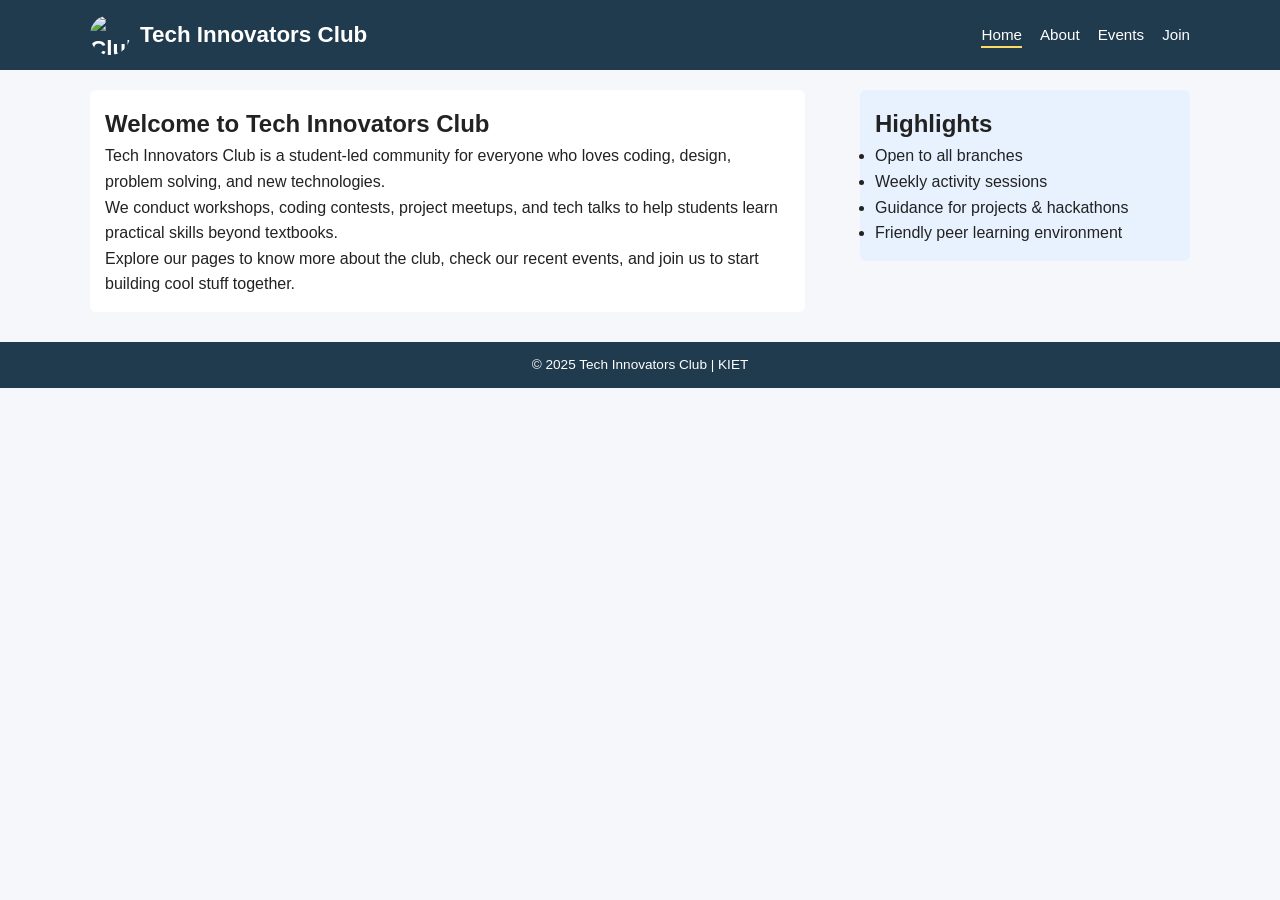
==== index.html @ 5d29fa5c "Add files via upload" ====
<!-- index.html - Home Page -->

<!DOCTYPE html>
<html lang="en">
<head>
    <meta charset="UTF-8">
    <title>College Club | Home</title>
    <link rel="stylesheet" href="style.css">
</head>
<body>

    <!-- Common Header + Navigation -->
    <header>
        <div class="container navbar">
            <div class="logo">
    <img src="/College_Club_Website/images/7528.jpg_wh1200.jpg" alt="Club Logo">
    Tech Innovators Club
</div>

            <nav>
                <ul>
                    <li><a href="index.html" class="active">Home</a></li>
                    <li><a href="about.html">About</a></li>
                    <li><a href="events.html">Events</a></li>
                    <li><a href="join.html">Join</a></li>
                </ul>
            </nav>
        </div>
    </header>

    <!-- Main content using FLOAT layout -->
    <main class="container home-main">
        <!-- Left main section -->
        <section class="home-content">
            <h1>Welcome to Tech Innovators Club</h1>
            <p>
                Tech Innovators Club is a student-led community for everyone who loves
                coding, design, problem solving, and new technologies.
            </p>
            <p>
                We conduct workshops, coding contests, project meetups, and tech talks
                to help students learn practical skills beyond textbooks.
            </p>
            <p>
                Explore our pages to know more about the club, check our recent events,
                and join us to start building cool stuff together.
            </p>
        </section>

        <!-- Right sidebar -->
        <aside class="home-sidebar">
            <h2>Highlights</h2>
            <ul>
                <li>Open to all branches</li>
                <li>Weekly activity sessions</li>
                <li>Guidance for projects & hackathons</li>
                <li>Friendly peer learning environment</li>
            </ul>
        </aside>
    </main>

    <footer>
        <p>&copy; 2025 Tech Innovators Club | KIET</p>
    </footer>

</body>
</html>
---- style.css ----
/* ======================
   Global Styles
   ====================== */

* {
    margin: 0;
    padding: 0;
    box-sizing: border-box;
}

body {
    font-family: Arial, Helvetica, sans-serif;
    line-height: 1.6;
    background-color: #f5f7fb;
    color: #222;
}

.container {
    width: 90%;
    max-width: 1100px;
    margin: 0 auto;
}

/* ======================
   Header + Navigation
   (Common on all pages)
   ====================== */
/* Logo with image */
.logo {
    display: flex;
    align-items: center;
    font-weight: bold;
    font-size: 1.4rem;
    gap: 10px;
}

.logo img {
    width: 40px;          /* size of image */
    height: 40px;
    border-radius: 50%;   /* makes it circular (optional) */
    object-fit: cover;    /* keeps image neat */
}

header {
    background-color: #1f3b4d;
    color: #fff;
    padding: 15px 0;
    margin-bottom: 20px;
}

.navbar {
    display: flex;
    align-items: center;
    justify-content: space-between;
}

.logo {
    font-weight: bold;
    font-size: 1.4rem;
}

/* navigation links */
nav ul {
    list-style: none;
    display: flex;
    gap: 18px;
}

nav ul li a {
    text-decoration: none;
    color: #fff;
    font-size: 0.95rem;
    padding-bottom: 3px;
    border-bottom: 2px solid transparent;
}

nav ul li a:hover,
nav ul li a.active {
    border-bottom: 2px solid #ffd966;
}

/* ======================
   Home Page Layout
   Using FLOAT
   ====================== */

.home-main {
    overflow: auto; /* clearfix for floats */
    margin-bottom: 30px;
}

/* Left content */
.home-content {
    float: left;                /* FLOAT USED HERE */
    width: 65%;
    padding: 15px;
    background-color: #ffffff;
    border-radius: 6px;
}

/* Right sidebar */
.home-sidebar {
    float: right;               /* FLOAT USED HERE */
    width: 30%;
    padding: 15px;
    background-color: #e8f2ff;
    border-radius: 6px;
}

/* ======================
   About Page
   ====================== */

.about-section {
    background-color: #ffffff;
    padding: 20px;
    border-radius: 6px;
    margin-bottom: 30px;
}

.about-section img {
    margin-top: 15px;
    width: 100%;
    max-height: 320px;
    object-fit: cover;
    border-radius: 10px;
}


/* ======================
   Events Page
   Using FLEXBOX
   ====================== */

/* ======================
   Events Page - Flexbox
   ====================== */

.events-section {
    margin-bottom: 30px;
    text-align: center;
}

.events-container {
    display: flex;
    flex-wrap: wrap;
    gap: 22px;
    justify-content: center;
    margin-top: 20px;
}

/* Creative colored event cards */
.event-card {
    flex: 1 1 250px;
    max-width: 300px;
    padding: 18px;
    border-radius: 14px;
    color: #fff;
    box-shadow: 0 8px 18px rgba(0,0,0,0.12);
    transition: transform 0.2s ease;
}

.event-card:hover {
    transform: translateY(-6px);
}

/* Different colors */
.event-card:nth-child(1) {
    background: linear-gradient(135deg, #ff9a9e, #f56ca3);
}

.event-card:nth-child(2) {
    background: linear-gradient(135deg, #84fab0, #8fd3f4);
}

.event-card:nth-child(3) {
    background: linear-gradient(135deg, #a18cd1, #fbc2eb);
}

.event-card:nth-child(4) {
    background: linear-gradient(135deg, #f6d365, #fda085);
}

.event-card h2 {
    margin-bottom: 6px;
}


/* ======================
   Join Form Page
   ====================== */

.form-section {
    background-color: #ffffff;
    padding: 20px;
    border-radius: 6px;
    max-width: 500px;
    margin-bottom: 30px;
}

.form-group {
    margin-bottom: 12px;
}

.form-group label {
    display: block;
    margin-bottom: 4px;
    font-weight: bold;
}

.form-group input,
.form-group select {
    width: 100%;
    padding: 8px;
    border-radius: 4px;
    border: 1px solid #aaa;
}

/* Submit button */
.btn-submit {
    background-color: #1f3b4d;
    color: #fff;
    border: none;
    padding: 9px 16px;
    border-radius: 4px;
    cursor: pointer;
}

.btn-submit:hover {
    opacity: 0.9;
}

/* ======================
   Footer
   ====================== */

footer {
    text-align: center;
    padding: 12px 0;
    background-color: #1f3b4d;
    color: #fff;
    font-size: 0.85rem;
    margin-top: 30px;
}
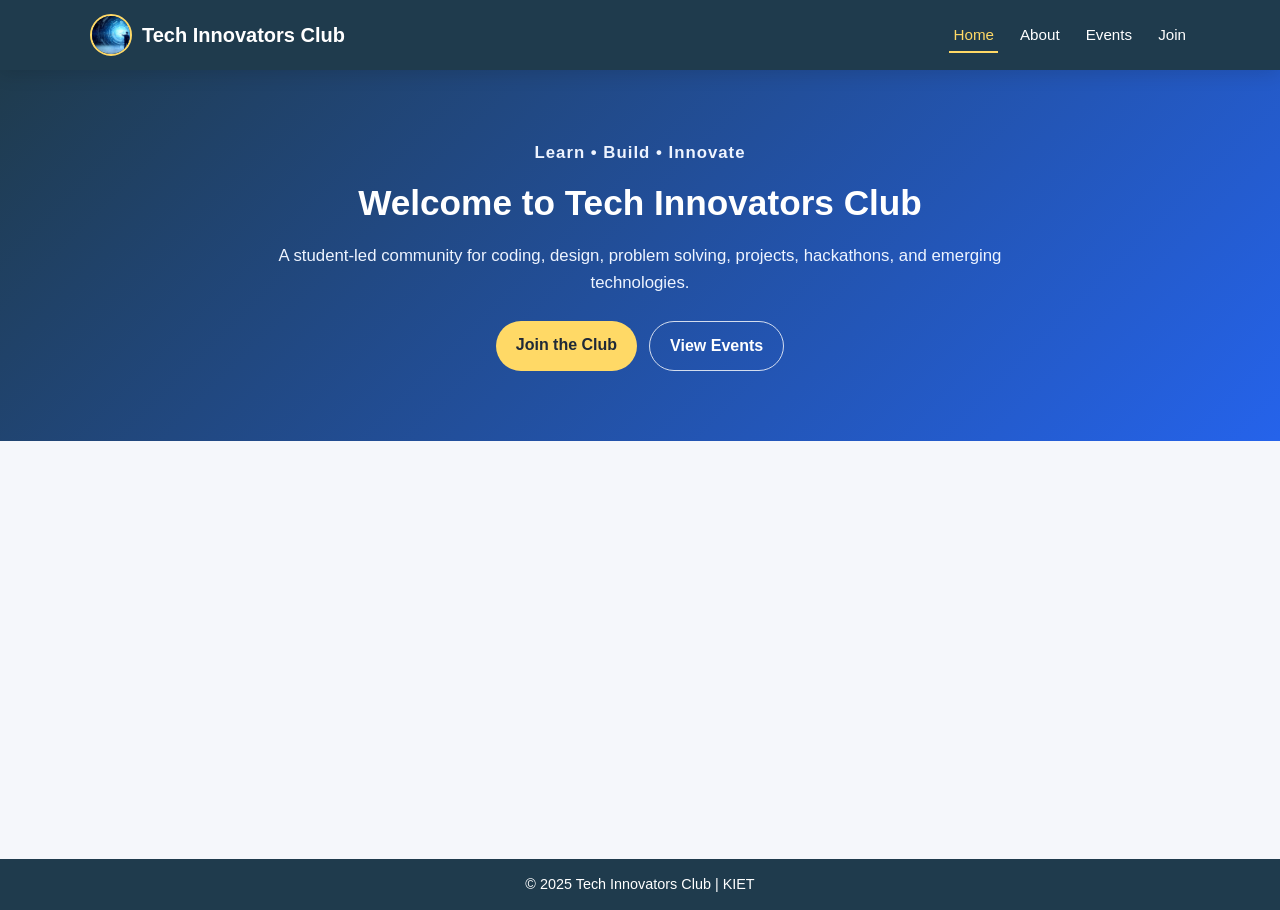
==== commit 773716b3: "Revamp index.html for improved layout and responsiveness Updated the layout and content of the home " ====
--- a/index.html
+++ b/index.html
@@ -1,23 +1,22 @@
-<!-- index.html - Home Page -->
-
 <!DOCTYPE html>
 <html lang="en">
 <head>
     <meta charset="UTF-8">
-    <title>College Club | Home</title>
+    <meta name="viewport" content="width=device-width, initial-scale=1.0">
+    <title>Tech Innovators Club | Home</title>
     <link rel="stylesheet" href="style.css">
 </head>
 <body>
-
-    <!-- Common Header + Navigation -->
     <header>
         <div class="container navbar">
-            <div class="logo">
-    <img src="/College_Club_Website/images/7528.jpg_wh1200.jpg" alt="Club Logo">
-    Tech Innovators Club
-</div>
+            <a href="index.html" class="logo" aria-label="Tech Innovators Club Home">
+                <img src="7528.jpg_wh1200.jpg" alt="Tech Innovators Club Logo">
+                <span>Tech Innovators Club</span>
+            </a>
 
-            <nav>
+            <button class="menu-toggle" aria-label="Open navigation menu" aria-expanded="false">☰</button>
+
+            <nav class="nav-menu">
                 <ul>
                     <li><a href="index.html" class="active">Home</a></li>
                     <li><a href="about.html">About</a></li>
@@ -28,40 +27,67 @@
         </div>
     </header>
 
-    <!-- Main content using FLOAT layout -->
-    <main class="container home-main">
-        <!-- Left main section -->
-        <section class="home-content">
-            <h1>Welcome to Tech Innovators Club</h1>
-            <p>
-                Tech Innovators Club is a student-led community for everyone who loves
-                coding, design, problem solving, and new technologies.
-            </p>
-            <p>
-                We conduct workshops, coding contests, project meetups, and tech talks
-                to help students learn practical skills beyond textbooks.
-            </p>
-            <p>
-                Explore our pages to know more about the club, check our recent events,
-                and join us to start building cool stuff together.
-            </p>
+    <main>
+        <section class="hero">
+            <div class="container hero-content">
+                <p class="eyebrow">Learn • Build • Innovate</p>
+                <h1>Welcome to Tech Innovators Club</h1>
+                <p>
+                    A student-led community for coding, design, problem solving, projects,
+                    hackathons, and emerging technologies.
+                </p>
+                <div class="hero-actions">
+                    <a href="join.html" class="btn primary-btn">Join the Club</a>
+                    <a href="events.html" class="btn secondary-btn">View Events</a>
+                </div>
+            </div>
         </section>
 
-        <!-- Right sidebar -->
-        <aside class="home-sidebar">
-            <h2>Highlights</h2>
-            <ul>
-                <li>Open to all branches</li>
-                <li>Weekly activity sessions</li>
-                <li>Guidance for projects & hackathons</li>
-                <li>Friendly peer learning environment</li>
-            </ul>
-        </aside>
+        <section class="container home-main">
+            <div class="home-content card reveal">
+                <h2>What We Do</h2>
+                <p>
+                    We conduct workshops, coding contests, project meetups, and tech talks
+                    to help students learn practical skills beyond textbooks.
+                </p>
+                <p>
+                    Whether you are a beginner or already experienced, our club gives you
+                    a friendly space to learn, collaborate, and build cool projects.
+                </p>
+            </div>
+
+            <aside class="home-sidebar card reveal">
+                <h2>Highlights</h2>
+                <ul>
+                    <li>Open to all branches</li>
+                    <li>Weekly activity sessions</li>
+                    <li>Project and hackathon guidance</li>
+                    <li>Peer learning environment</li>
+                </ul>
+            </aside>
+        </section>
+
+        <section class="container stats-section reveal">
+            <div class="stat-card">
+                <strong>50+</strong>
+                <span>Active Members</span>
+            </div>
+            <div class="stat-card">
+                <strong>10+</strong>
+                <span>Events Conducted</span>
+            </div>
+            <div class="stat-card">
+                <strong>5+</strong>
+                <span>Project Teams</span>
+            </div>
+        </section>
     </main>
 
     <footer>
         <p>&copy; 2025 Tech Innovators Club | KIET</p>
     </footer>
 
+    <button id="backToTop" class="back-to-top" aria-label="Back to top">↑</button>
+    <script src="script.js"></script>
 </body>
 </html>
--- a/style.css
+++ b/style.css
@@ -1,18 +1,29 @@
-/* ======================
-   Global Styles
-   ====================== */
-
 * {
     margin: 0;
     padding: 0;
     box-sizing: border-box;
 }
 
+:root {
+    --primary: #1f3b4d;
+    --secondary: #ffd966;
+    --accent: #2563eb;
+    --bg: #f5f7fb;
+    --text: #222;
+    --muted: #5f6b7a;
+    --white: #ffffff;
+    --shadow: 0 12px 30px rgba(31, 59, 77, 0.12);
+}
+
+html {
+    scroll-behavior: smooth;
+}
+
 body {
     font-family: Arial, Helvetica, sans-serif;
     line-height: 1.6;
-    background-color: #f5f7fb;
-    color: #222;
+    background: var(--bg);
+    color: var(--text);
 }
 
 .container {
@@ -21,124 +32,247 @@
     margin: 0 auto;
 }
 
-/* ======================
-   Header + Navigation
-   (Common on all pages)
-   ====================== */
-/* Logo with image */
-.logo {
-    display: flex;
-    align-items: center;
-    font-weight: bold;
-    font-size: 1.4rem;
-    gap: 10px;
-}
-
-.logo img {
-    width: 40px;          /* size of image */
-    height: 40px;
-    border-radius: 50%;   /* makes it circular (optional) */
-    object-fit: cover;    /* keeps image neat */
-}
-
 header {
-    background-color: #1f3b4d;
-    color: #fff;
-    padding: 15px 0;
-    margin-bottom: 20px;
+    background: var(--primary);
+    color: var(--white);
+    padding: 14px 0;
+    position: sticky;
+    top: 0;
+    z-index: 1000;
+    box-shadow: 0 4px 18px rgba(0, 0, 0, 0.12);
 }
 
 .navbar {
     display: flex;
     align-items: center;
     justify-content: space-between;
+    gap: 20px;
 }
 
 .logo {
-    font-weight: bold;
-    font-size: 1.4rem;
-}
-
-/* navigation links */
+    display: flex;
+    align-items: center;
+    gap: 10px;
+    color: var(--white);
+    text-decoration: none;
+    font-weight: bold;
+    font-size: 1.25rem;
+}
+
+.logo img {
+    width: 42px;
+    height: 42px;
+    border-radius: 50%;
+    object-fit: cover;
+    border: 2px solid var(--secondary);
+}
+
 nav ul {
     list-style: none;
     display: flex;
     gap: 18px;
 }
 
-nav ul li a {
+nav a {
     text-decoration: none;
-    color: #fff;
+    color: var(--white);
     font-size: 0.95rem;
-    padding-bottom: 3px;
+    padding: 8px 4px;
     border-bottom: 2px solid transparent;
-}
-
-nav ul li a:hover,
-nav ul li a.active {
-    border-bottom: 2px solid #ffd966;
-}
-
-/* ======================
-   Home Page Layout
-   Using FLOAT
-   ====================== */
+    transition: 0.2s ease;
+}
+
+nav a:hover,
+nav a.active {
+    color: var(--secondary);
+    border-bottom-color: var(--secondary);
+}
+
+.menu-toggle {
+    display: none;
+    background: transparent;
+    color: var(--white);
+    border: 1px solid rgba(255, 255, 255, 0.4);
+    font-size: 1.4rem;
+    padding: 4px 10px;
+    border-radius: 8px;
+    cursor: pointer;
+}
+
+.hero {
+    background: linear-gradient(135deg, #1f3b4d, #2563eb);
+    color: var(--white);
+    padding: 70px 0;
+    margin-bottom: 30px;
+}
+
+.hero-content {
+    max-width: 750px;
+    text-align: center;
+}
+
+.eyebrow {
+    color: var(--secondary);
+    font-weight: bold;
+    letter-spacing: 1px;
+    margin-bottom: 8px;
+}
+
+.hero h1,
+.about-section h1,
+.events-section h1,
+.form-section h1 {
+    font-size: 2.2rem;
+    margin-bottom: 12px;
+    color: inherit;
+}
+
+.hero p {
+    font-size: 1.05rem;
+    color: #eef4ff;
+}
+
+.hero-actions {
+    margin-top: 24px;
+    display: flex;
+    justify-content: center;
+    gap: 12px;
+    flex-wrap: wrap;
+}
+
+.btn,
+.btn-submit {
+    display: inline-block;
+    text-decoration: none;
+    border: none;
+    border-radius: 999px;
+    padding: 11px 20px;
+    font-weight: bold;
+    cursor: pointer;
+    transition: transform 0.2s ease, box-shadow 0.2s ease;
+}
+
+.btn:hover,
+.btn-submit:hover {
+    transform: translateY(-2px);
+    box-shadow: var(--shadow);
+}
+
+.primary-btn,
+.btn-submit {
+    background: var(--secondary);
+    color: #1f2937;
+}
+
+.secondary-btn {
+    background: transparent;
+    color: var(--white);
+    border: 1px solid rgba(255, 255, 255, 0.8);
+}
+
+.card {
+    background: var(--white);
+    border-radius: 16px;
+    padding: 24px;
+    box-shadow: var(--shadow);
+}
 
 .home-main {
-    overflow: auto; /* clearfix for floats */
+    display: grid;
+    grid-template-columns: 2fr 1fr;
+    gap: 24px;
     margin-bottom: 30px;
 }
 
-/* Left content */
-.home-content {
-    float: left;                /* FLOAT USED HERE */
-    width: 65%;
-    padding: 15px;
-    background-color: #ffffff;
-    border-radius: 6px;
-}
-
-/* Right sidebar */
+.home-content h2,
+.home-sidebar h2,
+.mission-card h2 {
+    color: var(--primary);
+    margin-bottom: 10px;
+}
+
 .home-sidebar {
-    float: right;               /* FLOAT USED HERE */
-    width: 30%;
-    padding: 15px;
-    background-color: #e8f2ff;
-    border-radius: 6px;
-}
-
-/* ======================
-   About Page
-   ====================== */
+    background: #e8f2ff;
+}
+
+.home-sidebar ul {
+    padding-left: 18px;
+}
+
+.stats-section {
+    display: grid;
+    grid-template-columns: repeat(3, 1fr);
+    gap: 18px;
+    margin-bottom: 35px;
+}
+
+.stat-card {
+    background: var(--white);
+    padding: 24px;
+    text-align: center;
+    border-radius: 16px;
+    box-shadow: var(--shadow);
+}
+
+.stat-card strong {
+    display: block;
+    color: var(--accent);
+    font-size: 2rem;
+}
 
 .about-section {
-    background-color: #ffffff;
-    padding: 20px;
-    border-radius: 6px;
-    margin-bottom: 30px;
-}
-
-.about-section img {
-    margin-top: 15px;
+    margin: 30px auto;
+}
+
+.about-image {
+    margin: 16px 0;
     width: 100%;
-    max-height: 320px;
+    max-height: 340px;
     object-fit: cover;
-    border-radius: 10px;
-}
-
-
-/* ======================
-   Events Page
-   Using FLEXBOX
-   ====================== */
-
-/* ======================
-   Events Page - Flexbox
-   ====================== */
+    border-radius: 14px;
+}
+
+.mission-grid {
+    display: grid;
+    grid-template-columns: repeat(2, 1fr);
+    gap: 20px;
+    margin-bottom: 35px;
+}
+
+.mission-card {
+    background: var(--white);
+    padding: 22px;
+    border-radius: 16px;
+    box-shadow: var(--shadow);
+}
 
 .events-section {
-    margin-bottom: 30px;
+    margin: 30px 0;
     text-align: center;
+}
+
+.filter-buttons {
+    display: flex;
+    justify-content: center;
+    flex-wrap: wrap;
+    gap: 10px;
+    margin: 22px 0;
+}
+
+.filter-btn {
+    border: 1px solid var(--primary);
+    background: var(--white);
+    color: var(--primary);
+    padding: 8px 16px;
+    border-radius: 999px;
+    cursor: pointer;
+    font-weight: bold;
+}
+
+.filter-btn.active,
+.filter-btn:hover {
+    background: var(--primary);
+    color: var(--white);
 }
 
 .events-container {
@@ -149,96 +283,174 @@
     margin-top: 20px;
 }
 
-/* Creative colored event cards */
 .event-card {
     flex: 1 1 250px;
     max-width: 300px;
-    padding: 18px;
-    border-radius: 14px;
-    color: #fff;
-    box-shadow: 0 8px 18px rgba(0,0,0,0.12);
-    transition: transform 0.2s ease;
+    min-height: 200px;
+    padding: 20px;
+    border-radius: 18px;
+    color: var(--white);
+    box-shadow: var(--shadow);
+    transition: transform 0.2s ease, opacity 0.2s ease;
+    text-align: left;
 }
 
 .event-card:hover {
     transform: translateY(-6px);
 }
 
-/* Different colors */
 .event-card:nth-child(1) {
     background: linear-gradient(135deg, #ff9a9e, #f56ca3);
 }
 
 .event-card:nth-child(2) {
-    background: linear-gradient(135deg, #84fab0, #8fd3f4);
+    background: linear-gradient(135deg, #11998e, #38ef7d);
 }
 
 .event-card:nth-child(3) {
-    background: linear-gradient(135deg, #a18cd1, #fbc2eb);
+    background: linear-gradient(135deg, #7f53ac, #647dee);
 }
 
 .event-card:nth-child(4) {
     background: linear-gradient(135deg, #f6d365, #fda085);
 }
 
-.event-card h2 {
-    margin-bottom: 6px;
-}
-
-
-/* ======================
-   Join Form Page
-   ====================== */
+.event-tag {
+    display: inline-block;
+    background: rgba(255, 255, 255, 0.2);
+    padding: 4px 10px;
+    border-radius: 999px;
+    margin-bottom: 12px;
+    font-size: 0.8rem;
+    font-weight: bold;
+}
 
 .form-section {
-    background-color: #ffffff;
-    padding: 20px;
-    border-radius: 6px;
-    max-width: 500px;
-    margin-bottom: 30px;
+    max-width: 560px;
+    margin: 35px auto;
+}
+
+.form-section p {
+    color: var(--muted);
+    margin-bottom: 18px;
 }
 
 .form-group {
-    margin-bottom: 12px;
+    margin-bottom: 14px;
 }
 
 .form-group label {
     display: block;
-    margin-bottom: 4px;
+    margin-bottom: 5px;
     font-weight: bold;
 }
 
 .form-group input,
 .form-group select {
     width: 100%;
-    padding: 8px;
-    border-radius: 4px;
-    border: 1px solid #aaa;
-}
-
-/* Submit button */
-.btn-submit {
-    background-color: #1f3b4d;
-    color: #fff;
+    padding: 11px;
+    border-radius: 10px;
+    border: 1px solid #c5ccd6;
+    font-size: 1rem;
+}
+
+.form-group input:focus,
+.form-group select:focus {
+    outline: 2px solid rgba(37, 99, 235, 0.25);
+    border-color: var(--accent);
+}
+
+.error-message {
+    display: block;
+    color: #c62828;
+    margin-top: 4px;
+    min-height: 16px;
+}
+
+.form-message {
+    margin-top: 14px;
+    font-weight: bold;
+    color: #127a3a;
+}
+
+.back-to-top {
+    position: fixed;
+    right: 18px;
+    bottom: 18px;
+    width: 42px;
+    height: 42px;
     border: none;
-    padding: 9px 16px;
-    border-radius: 4px;
+    border-radius: 50%;
+    background: var(--primary);
+    color: var(--white);
+    font-size: 1.2rem;
     cursor: pointer;
-}
-
-.btn-submit:hover {
-    opacity: 0.9;
-}
-
-/* ======================
-   Footer
-   ====================== */
+    display: none;
+    box-shadow: var(--shadow);
+}
+
+.back-to-top.show {
+    display: block;
+}
+
+.reveal {
+    opacity: 0;
+    transform: translateY(18px);
+    transition: 0.5s ease;
+}
+
+.reveal.visible {
+    opacity: 1;
+    transform: translateY(0);
+}
 
 footer {
     text-align: center;
-    padding: 12px 0;
-    background-color: #1f3b4d;
-    color: #fff;
-    font-size: 0.85rem;
+    padding: 14px 0;
+    background: var(--primary);
+    color: var(--white);
+    font-size: 0.9rem;
     margin-top: 30px;
 }
+
+@media (max-width: 768px) {
+    .menu-toggle {
+        display: block;
+    }
+
+    .nav-menu {
+        display: none;
+        width: 100%;
+    }
+
+    .nav-menu.open {
+        display: block;
+    }
+
+    .navbar {
+        flex-wrap: wrap;
+    }
+
+    nav ul {
+        flex-direction: column;
+        gap: 8px;
+        padding-top: 12px;
+    }
+
+    .hero {
+        padding: 50px 0;
+    }
+
+    .hero h1,
+    .about-section h1,
+    .events-section h1,
+    .form-section h1 {
+        font-size: 1.8rem;
+    }
+
+    .home-main,
+    .stats-section,
+    .mission-grid {
+        grid-template-columns: 1fr;
+    }
+}
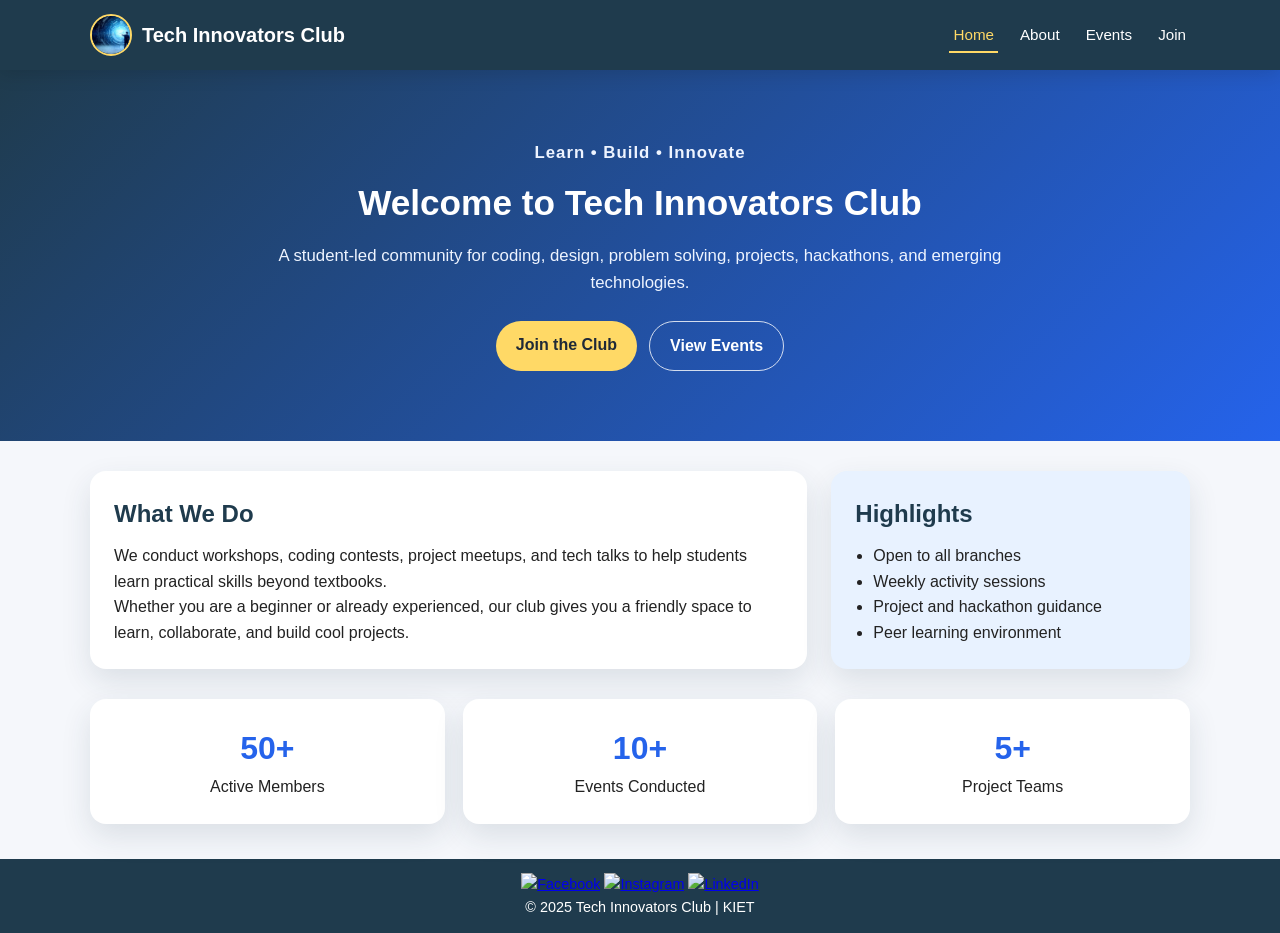
==== commit c84928fe: "Modified the footer" ====
--- a/index.html
+++ b/index.html
@@ -84,6 +84,10 @@
     </main>
 
     <footer>
+            <div class="social-links">
+                <a href="https://www.facebook.com/TechInnovatorsClub" aria-label="Facebook"><img src="facebook-icon.png" alt="Facebook"></a>
+                <a href="https://www.instagram.com/TechInnovatorsClub" aria-label="Instagram"><img src="instagram-icon.png" alt="Instagram"></a>
+                <a href="https://www.linkedin.com/company/TechInnovatorsClub" aria-label="LinkedIn"><img src="linkedin-icon.png" alt="LinkedIn"></a>
         <p>&copy; 2025 Tech Innovators Club | KIET</p>
     </footer>
 
